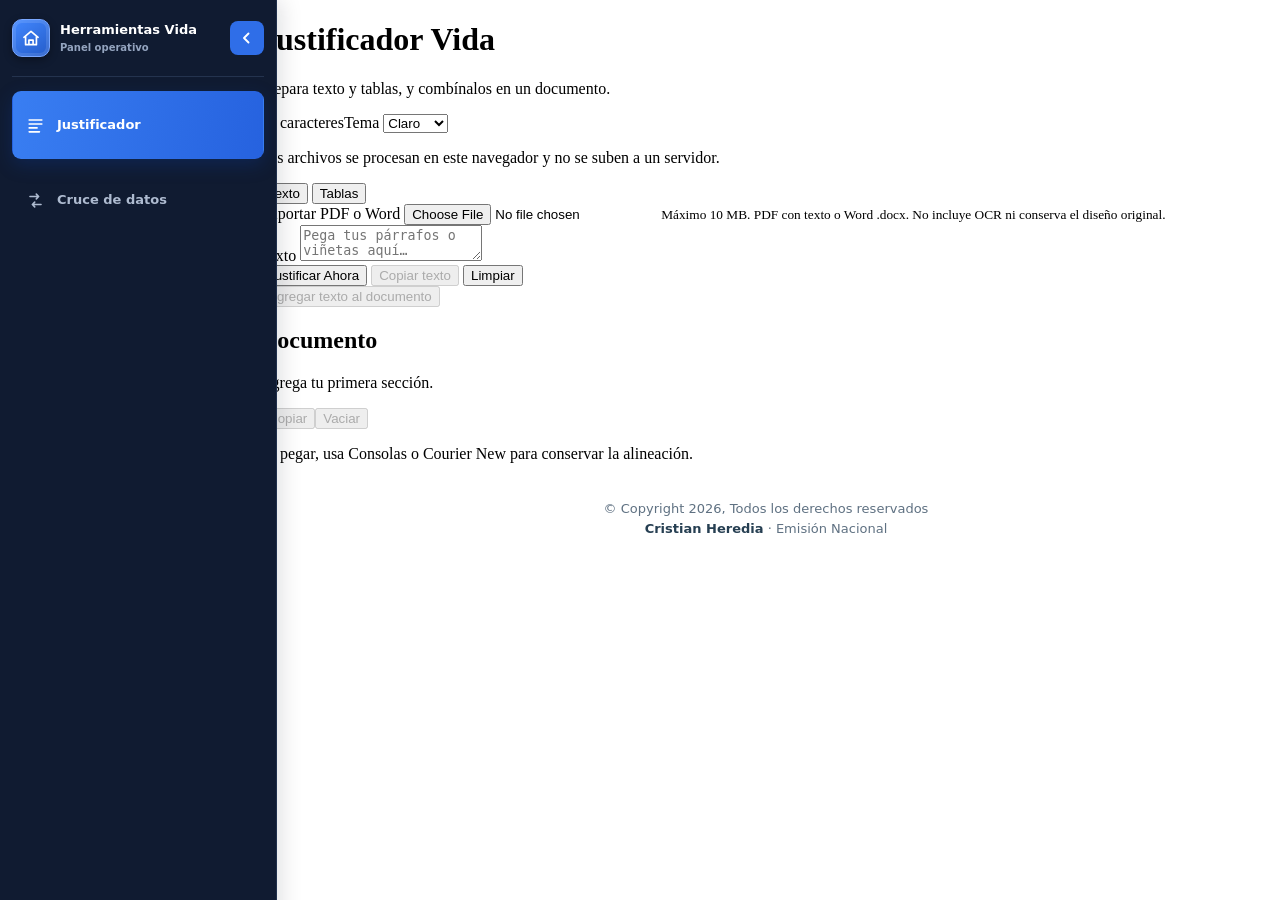
==== index.html @ 0ad0836c "Publicar Modulo Vida 2026 con Justificador y Cruce de datos" ====
<!doctype html>
<html lang="es">
<head>
  <meta charset="utf-8">
  <meta name="viewport" content="width=device-width, initial-scale=1">
  <meta name="description" content="Justifica textos y tablas a 75 caracteres. Importa PDF, Word, Excel y CSV en tu navegador.">
  <title>Justificador Vida</title>
  <script src="public/js/pages/theme.js"></script>
  <script src="public/js/pages/navigation.js" defer></script>
  <link rel="stylesheet" href="public/css/navigation.css">
  <link rel="stylesheet" href="public/css/pages.css">
  <link rel="stylesheet" href="public/css/modules/justificador_tablas.css">
  <link rel="stylesheet" href="public/css/modules/justificador_vida.css">
  <script src="public/js/justificador_texto_core.js" defer></script>
  <script src="public/js/vendor/xlsx-0.20.3.full.min.js" defer></script>
  <script src="public/js/justificador_tablas_core.js" defer></script>
  <script src="public/js/pages/document-reader.js" defer></script>
  <script src="public/js/modules/herramientas_justificar.js" defer></script>
  <script src="public/js/modules/justificador_tablas.js" defer></script>
  <script src="public/js/modules/justificador_vida.js" defer></script>
</head>
<body>
<nav class="app-nav" aria-label="Herramientas principales">
  <a class="app-nav__brand" href="index.html">Herramientas Vida</a>
  <div class="app-nav__links">
    <a class="app-nav__link" href="index.html" aria-current="page">Justificador</a>
    <a class="app-nav__link" href="cruce-datos.html">Cruce de datos</a>
  </div>
</nav>
<main class="jv-module">
  <header class="jv-heading"><div><h1>Justificador Vida</h1><p>Prepara texto y tablas, y combínalos en un documento.</p></div><div class="heading-tools"><span class="jv-width">75 caracteres</span><label class="theme-control" for="theme-select">Tema <select id="theme-select"><option value="light">Claro</option><option value="dark">Oscuro</option></select></label></div></header>
  <p class="privacy">Tus archivos se procesan en este navegador y no se suben a un servidor.</p>
  <div class="jv-workspace">
    <div class="jv-editor">
      <div class="jv-tabs" role="tablist" aria-label="Tipo de contenido">
        <button type="button" class="btn btn-primary" id="jv-tab-texto" role="tab" aria-selected="true" aria-controls="jv-panel-texto" data-jv-tab="texto">Texto</button>
        <button type="button" class="btn" id="jv-tab-tabla" role="tab" aria-selected="false" aria-controls="jv-panel-tabla" data-jv-tab="tabla" tabindex="-1">Tablas</button>
      </div>
      <section id="jv-panel-texto" role="tabpanel" aria-labelledby="jv-tab-texto">
        <div class="upload-card">
          <form id="justificar-form" class="upload-form">
            <div class="jv-file-field">
              <label for="jv-text-file">Importar PDF o Word</label>
              <input type="file" id="jv-text-file" accept=".pdf,.docx">
              <small>Máximo 10 MB. PDF con texto o Word .docx. No incluye OCR ni conserva el diseño original.</small>
              <span id="jv-import-status" role="status" aria-live="polite"></span>
            </div>
            <label for="texto" class="u-justify-label">Texto</label>
            <textarea id="texto" name="texto" required class="u-justify-textarea" placeholder="Pega tus párrafos o viñetas aquí…"></textarea>
            <div class="button-group u-justify-buttons">
              <button type="submit" class="btn btn-primary">Justificar Ahora</button>
              <button type="button" class="btn" id="jv-copy-texto" disabled>Copiar texto</button>
              <button type="button" class="btn" id="texto-limpiar">Limpiar</button>
            </div>
            <span id="jv-text-copy-status" role="status" aria-live="polite"></span>
          </form>
          <div id="resultado-seccion" class="u-result-wrap" style="display:none"><h2>Texto preparado</h2><pre id="texto-justificado" class="u-result-pre"></pre></div>
        </div>
        <div class="jv-add"><button type="button" class="btn btn-primary" id="jv-add-texto" disabled>Agregar texto al documento</button></div>
      </section>
      <section id="jv-panel-tabla" role="tabpanel" aria-labelledby="jv-tab-tabla" hidden>
        <div class="jt-module">
          <div id="jt-status" role="status" aria-live="polite"></div>
          <section class="glass-card jt-card">
            <h2>Archivo y opciones</h2><label for="jt-file">Archivo Excel o CSV</label><input type="file" id="jt-file" accept=".xlsx,.xls,.csv">
            <p class="jt-help">Máximo 10 MB · 8 columnas · 3000 filas</p>
            <div class="jt-fields">
              <div><label for="jt-sheet">Hoja</label><select id="jt-sheet" disabled><option>Selecciona un archivo</option></select></div>
              <div><label for="jt-range">Rango (opcional)</label><input id="jt-range" placeholder="Ejemplo: A1:D20" disabled></div>
            </div>
            <div class="jt-options">
              <label><input type="checkbox" id="jt-list"> Listado</label>
              <label><input type="checkbox" id="jt-header" checked> Primera fila como encabezado</label>
              <label><input type="checkbox" id="jt-bullets" checked> Viñetas en la primera columna</label>
              <label><input type="checkbox" id="jt-justify" checked> Justificar descripciones largas</label>
              <label><input type="checkbox" id="jt-lines"> Separar cada fila con una línea</label>
            </div>
            <p class="jt-help">Listado: columna # o N° de hasta 4 caracteres.</p>
            <div class="jt-actions"><button type="button" id="jt-generate" class="btn btn-primary" disabled>Generar tabla</button><button type="button" id="jt-example" class="btn">Ver ejemplo de coberturas</button><button type="button" id="jt-clear" class="btn">Limpiar</button></div>
          </section>
          <section class="glass-card jt-card" id="jt-result" hidden>
            <div class="jt-result-head"><div><h2>Tabla preparada</h2><p id="jt-summary"></p></div><div class="jt-actions"><button type="button" id="jt-copy" class="btn btn-primary">Copiar tabla</button></div></div>
            <details class="jv-source-preview"><summary>Ver tabla preparada</summary><div class="jt-preview-wrap"><pre id="jt-preview"></pre></div></details>
          </section>
        </div>
        <div class="jv-add"><button type="button" class="btn btn-primary" id="jv-add-tabla" disabled>Agregar tabla al documento</button></div>
      </section>
    </div>
    <section class="glass-card jt-card jv-document">
      <div class="jt-result-head"><div><h2>Documento</h2><p id="jv-summary">Agrega tu primera sección.</p></div><div class="jt-actions"><button type="button" class="btn btn-primary" id="jv-copy" disabled>Copiar</button><button type="button" class="btn" id="jv-clear" disabled>Vaciar</button></div></div>
      <div id="jv-status" role="status" aria-live="polite"></div>
      <ol id="jv-blocks" class="jv-blocks" aria-label="Secciones del documento"></ol>
      <div class="jt-preview-wrap" id="jv-result" hidden><pre id="jv-preview"></pre></div>
      <p class="jt-help">Al pegar, usa Consolas o Courier New para conservar la alineación.</p>
    </section>
  </div>
</main>
<footer class="app-footer">
  &copy; Copyright 2026, Todos los derechos reservados<br>
  <strong>Cristian Heredia</strong> · Emisión Nacional
</footer>
</body>
</html>
---- public/css/navigation.css ----
.app-nav {
  position: sticky;
  top: 0;
  z-index: 1000;
  display: flex;
  align-items: center;
  justify-content: space-between;
  gap: 16px;
  padding: 10px clamp(14px, 3vw, 28px);
  background: #102a43;
  color: #fff;
  border-bottom: 1px solid #274c6b;
  box-shadow: 0 2px 12px #0b1f3326;
  font-family: system-ui, -apple-system, BlinkMacSystemFont, "Segoe UI", sans-serif;
}
.app-nav__brand {
  color: #fff;
  font-size: 15px;
  font-weight: 750;
  text-decoration: none;
  white-space: nowrap;
}
.app-nav__links {
  display: flex;
  flex-wrap: wrap;
  justify-content: flex-end;
  gap: 8px;
}
.app-nav__link {
  display: inline-flex;
  align-items: center;
  min-height: 38px;
  padding: 7px 13px;
  border: 1px solid #55758f;
  border-radius: 8px;
  color: #eaf4fb;
  font-size: 14px;
  font-weight: 650;
  line-height: 1.2;
  text-decoration: none;
}
.app-nav__link:hover {
  background: #1e4868;
  border-color: #8bb7d4;
}
.app-nav__link[aria-current="page"] {
  background: #fff;
  border-color: #fff;
  color: #173b59;
}
.app-nav__link:focus-visible,
.app-nav__brand:focus-visible {
  outline: 3px solid #fbbf24;
  outline-offset: 2px;
}
@media (max-width: 620px) {
  .app-nav {
    align-items: stretch;
    flex-direction: column;
    gap: 8px;
  }
  .app-nav__links {
    display: grid;
    grid-template-columns: 1fr 1fr;
  }
  .app-nav__link {
    justify-content: center;
    text-align: center;
  }
}

/* Barra lateral */
:root {
  --sidebar-width: 252px;
  --sidebar-compact-width: 72px;
}
body {
  padding-left: var(--sidebar-width);
  transition: padding-left 180ms ease;
}
body.sidebar-collapsed { padding-left: var(--sidebar-compact-width); }
.app-nav {
  position: fixed;
  inset: 0 auto 0 0;
  z-index: 1000;
  display: flex;
  width: var(--sidebar-width);
  height: 100dvh;
  flex-direction: column;
  align-items: stretch;
  justify-content: flex-start;
  gap: 16px;
  padding: 16px 12px;
  overflow-x: hidden;
  overflow-y: auto;
  background: #101b31;
  color: #fff;
  border-right: 1px solid #20304d;
  border-bottom: 0;
  box-shadow: 5px 0 20px #0811201f;
  transition: width 180ms ease;
}
.app-nav.is-collapsed {
  width: var(--sidebar-compact-width);
  padding-inline: 10px;
}
.app-nav__head {
  display: flex;
  min-height: 44px;
  align-items: center;
  gap: 8px;
}
.app-nav__brand {
  display: flex;
  min-width: 0;
  flex: 1;
  align-items: center;
  gap: 10px;
}
.app-nav__mark {
  display: grid;
  width: 36px;
  height: 36px;
  flex: 0 0 36px;
  place-items: center;
  border: 1px solid #79a7ff;
  border-radius: 10px;
  background: linear-gradient(145deg, #4388ff, #245cc9);
  box-shadow: inset 0 0 0 3px #ffffff1c, 0 3px 9px #0005;
  font-size: 13px;
  font-weight: 800;
  letter-spacing: -.03em;
}
.app-nav__mark svg {
  width: 20px;
  height: 20px;
  fill: none;
  stroke: currentColor;
  stroke-linecap: round;
  stroke-linejoin: round;
  stroke-width: 2;
}
.app-nav__copy {
  display: flex;
  min-width: 0;
  flex-direction: column;
  line-height: 1.15;
  white-space: nowrap;
}
.app-nav__copy strong {
  overflow: hidden;
  font-size: 13px;
  text-overflow: ellipsis;
}
.app-nav__copy small {
  margin-top: 4px;
  color: #94a4bf;
  font-size: 10px;
}
.app-nav__toggle {
  display: grid;
  width: 34px;
  height: 34px;
  flex: 0 0 34px;
  place-items: center;
  padding: 0;
  border: 0;
  border-radius: 8px;
  background: #2f6ee8;
  color: #fff;
  cursor: pointer;
}
.app-nav__toggle svg {
  width: 18px;
  height: 18px;
  transition: transform 180ms ease;
}
.app-nav.is-collapsed .app-nav__toggle svg { transform: rotate(180deg); }
.app-nav__links {
  display: flex;
  grid-template-columns: none;
  flex-direction: column;
  justify-content: flex-start;
  gap: 7px;
  padding-top: 14px;
  border-top: 1px solid #24334e;
}
.app-nav__link {
  position: relative;
  display: flex;
  min-height: 46px;
  align-items: center;
  justify-content: flex-start;
  gap: 12px;
  padding: 10px 12px;
  overflow: hidden;
  border: 1px solid transparent;
  border-radius: 9px;
  color: #aebbd0;
  font-size: 13px;
  font-weight: 600;
  text-align: left;
  white-space: nowrap;
}
.app-nav__link:hover {
  background: #182842;
  border-color: transparent;
  color: #fff;
}
.app-nav__link[aria-current="page"] {
  background: linear-gradient(100deg, #397ef2, #2662df);
  border-color: transparent;
  color: #fff;
  box-shadow: 0 6px 18px #0c3b9b4d;
}
.app-nav__icon {
  display: grid;
  width: 20px;
  height: 20px;
  flex: 0 0 20px;
  place-items: center;
}
.app-nav__icon svg {
  width: 19px;
  height: 19px;
  fill: none;
  stroke: currentColor;
  stroke-linecap: round;
  stroke-linejoin: round;
  stroke-width: 2;
}
.app-nav.is-collapsed .app-nav__copy,
.app-nav.is-collapsed .app-nav__label { display: none; }
.app-nav.is-collapsed .app-nav__head { flex-direction: column; }
.app-nav.is-collapsed .app-nav__brand { flex: 0 0 auto; }
.app-nav.is-collapsed .app-nav__link {
  justify-content: center;
  padding-inline: 0;
}
.app-nav.is-collapsed .app-nav__link:hover::after {
  position: fixed;
  left: 66px;
  z-index: 1100;
  padding: 7px 10px;
  border-radius: 6px;
  background: #0b1324;
  color: #fff;
  box-shadow: 0 4px 14px #0006;
  content: attr(data-label);
  font-size: 12px;
  pointer-events: none;
}
.app-nav__toggle:focus-visible { outline: 3px solid #fbbf24; outline-offset: 2px; }
@media (max-width: 760px) {
  body,
  body.sidebar-collapsed { padding-left: var(--sidebar-compact-width); }
  .app-nav:not(.is-collapsed) { box-shadow: 8px 0 28px #03071170; }
}
@media (prefers-reduced-motion: reduce) {
  body,
  .app-nav,
  .app-nav__toggle svg { transition: none; }
}

.app-footer {
  margin: 8px auto 0;
  padding: 20px 24px 28px;
  color: #5f7182;
  font-family: system-ui, -apple-system, BlinkMacSystemFont, "Segoe UI", sans-serif;
  font-size: 13px;
  line-height: 1.6;
  text-align: center;
}
.app-footer strong { color: #263f52; }
.theme-dark .app-footer { color: #9fb0c3; }
.theme-dark .app-footer strong { color: #e2e8f0; }
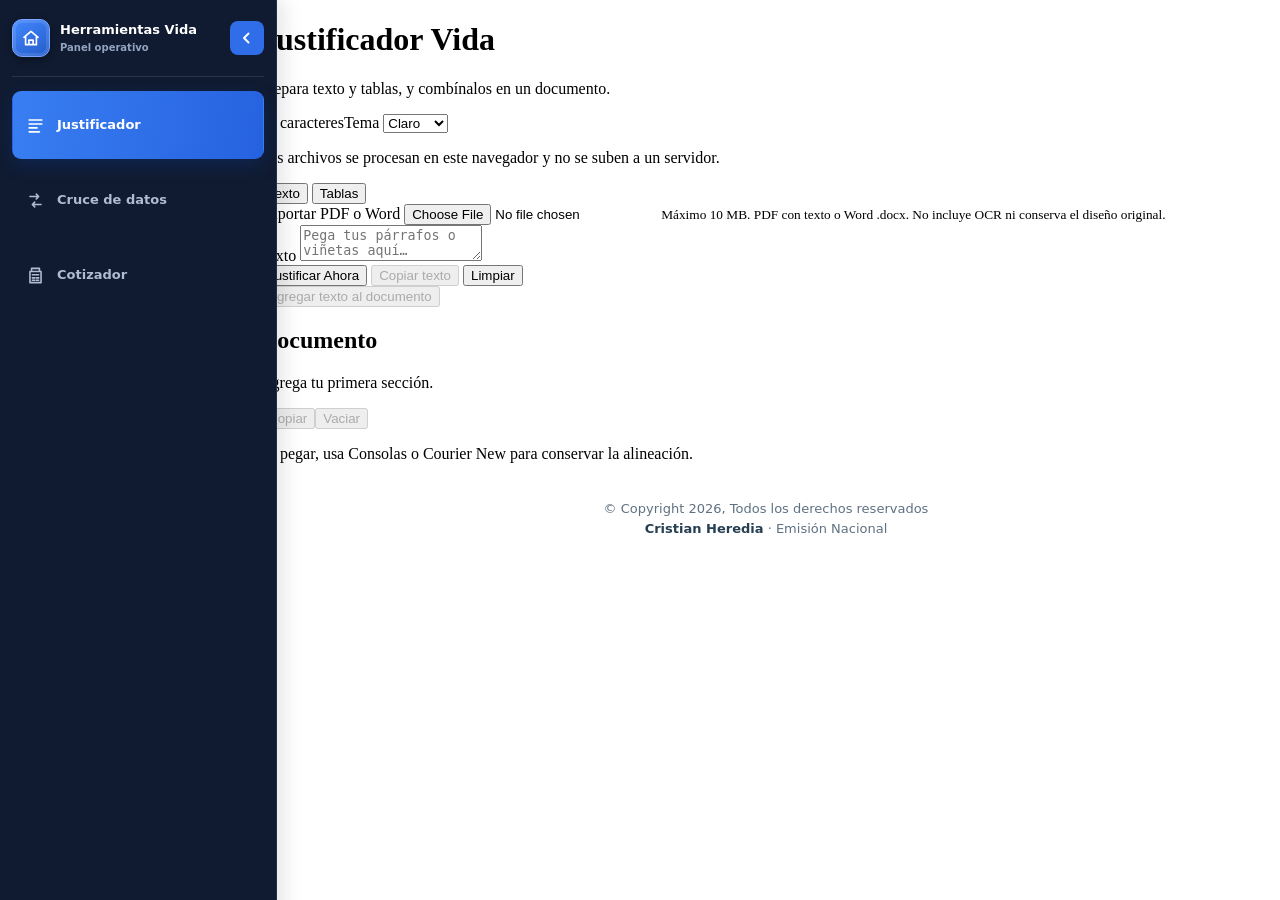
==== commit d82963bd: "Integrar cotizador de RC transporte Co-authored-by: Copilot <223556219+Copilot@users.noreply.github." ====
--- a/index.html
+++ b/index.html
@@ -25,6 +25,7 @@
   <div class="app-nav__links">
     <a class="app-nav__link" href="index.html" aria-current="page">Justificador</a>
     <a class="app-nav__link" href="cruce-datos.html">Cruce de datos</a>
+    <a class="app-nav__link" href="cotizador.html">Cotizador</a>
   </div>
 </nav>
 <main class="jv-module">
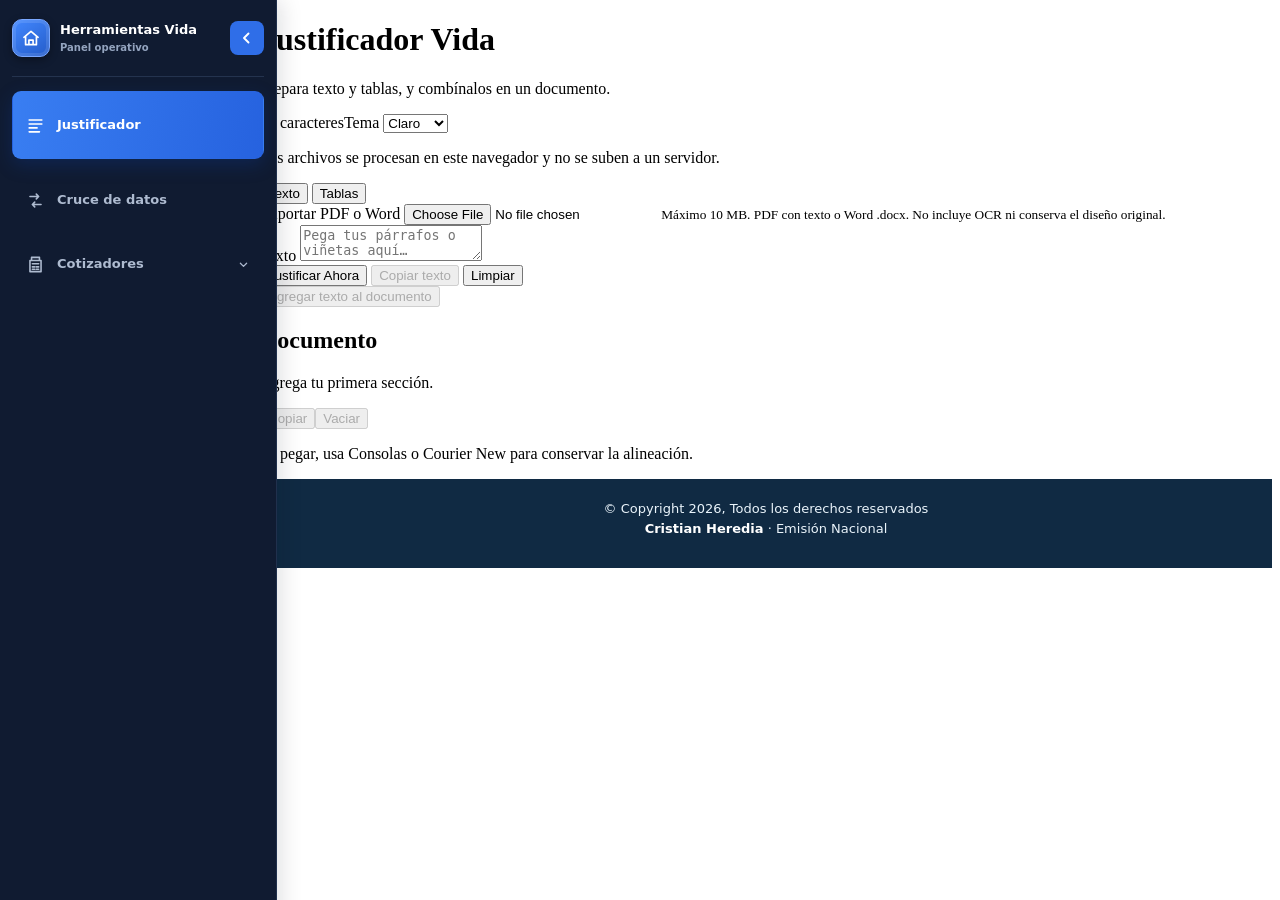
==== commit 766a006b: "Agrupa cotizadores y mejora navegación y pie de página Co-authored-by: Copilot <223556219+Copilot@us" ====
--- a/index.html
+++ b/index.html
@@ -25,7 +25,16 @@
   <div class="app-nav__links">
     <a class="app-nav__link" href="index.html" aria-current="page">Justificador</a>
     <a class="app-nav__link" href="cruce-datos.html">Cruce de datos</a>
-    <a class="app-nav__link" href="cotizador.html">Cotizador</a>
+    <div class="app-nav__group">
+      <button class="app-nav__group-toggle" type="button" aria-expanded="false" aria-controls="app-nav-cotizadores">
+        <span class="app-nav__label">Cotizadores</span>
+      </button>
+      <div class="app-nav__submenu" id="app-nav-cotizadores" hidden>
+        <a class="app-nav__sublink" href="cotizador.html">Cotizador RC</a>
+        <a class="app-nav__sublink" href="cotizador-productos-cerrados.html">Productos Cerrados</a>
+        <a class="app-nav__sublink" href="macro-pesados.html">Macro Pesados</a>
+      </div>
+    </div>
   </div>
 </nav>
 <main class="jv-module">
--- a/public/css/navigation.css
+++ b/public/css/navigation.css
@@ -213,6 +213,77 @@
   color: #fff;
   box-shadow: 0 6px 18px #0c3b9b4d;
 }
+.app-nav__group { min-width:0; }
+.app-nav__group-toggle {
+  position:relative;
+  display:flex;
+  width:100%;
+  min-height:46px;
+  align-items:center;
+  gap:12px;
+  padding:10px 12px;
+  border:1px solid transparent;
+  border-radius:9px;
+  background:transparent;
+  color:#aebbd0;
+  font:600 13px/1.2 system-ui,-apple-system,BlinkMacSystemFont,"Segoe UI",sans-serif;
+  text-align:left;
+  white-space:nowrap;
+  cursor:pointer;
+}
+.app-nav__group-toggle:hover,
+.app-nav__group-toggle.is-active,
+.app-nav__group.is-active > .app-nav__group-toggle {
+  background:#182842;
+  color:#fff;
+}
+.app-nav__group-toggle:focus-visible,
+.app-nav__sublink:focus-visible {
+  outline:3px solid #fbbf24;
+  outline-offset:2px;
+}
+.app-nav__caret {
+  display:grid;
+  width:16px;
+  height:16px;
+  flex:0 0 16px;
+  place-items:center;
+  margin-left:auto;
+  transition:transform 180ms ease;
+}
+.app-nav__caret svg {
+  width:15px;
+  height:15px;
+  fill:none;
+  stroke:currentColor;
+  stroke-linecap:round;
+  stroke-linejoin:round;
+  stroke-width:2;
+}
+.app-nav__group.is-expanded .app-nav__caret { transform:rotate(180deg); }
+.app-nav__submenu {
+  display:grid;
+  gap:3px;
+  margin:4px 0 4px 32px;
+  padding-left:9px;
+  border-left:1px solid #31425f;
+}
+.app-nav__submenu[hidden] { display:none; }
+.app-nav__sublink {
+  display:block;
+  min-height:34px;
+  padding:8px 9px;
+  border-radius:7px;
+  color:#9eacc2;
+  font-size:12px;
+  line-height:1.35;
+  text-decoration:none;
+}
+.app-nav__sublink:hover,
+.app-nav__sublink[aria-current="page"] {
+  background:#1b2b48;
+  color:#fff;
+}
 .app-nav__icon {
   display: grid;
   width: 20px;
@@ -229,15 +300,18 @@
   stroke-linejoin: round;
   stroke-width: 2;
 }
+.app-nav.is-collapsed .app-nav__label,
 .app-nav.is-collapsed .app-nav__copy,
-.app-nav.is-collapsed .app-nav__label { display: none; }
+.app-nav.is-collapsed .app-nav__caret { display: none; }
 .app-nav.is-collapsed .app-nav__head { flex-direction: column; }
 .app-nav.is-collapsed .app-nav__brand { flex: 0 0 auto; }
-.app-nav.is-collapsed .app-nav__link {
+.app-nav.is-collapsed .app-nav__link,
+.app-nav.is-collapsed .app-nav__group-toggle {
   justify-content: center;
   padding-inline: 0;
 }
-.app-nav.is-collapsed .app-nav__link:hover::after {
+.app-nav.is-collapsed .app-nav__link:hover::after,
+.app-nav.is-collapsed .app-nav__group-toggle:hover::after {
   position: fixed;
   left: 66px;
   z-index: 1100;
@@ -259,18 +333,21 @@
 @media (prefers-reduced-motion: reduce) {
   body,
   .app-nav,
-  .app-nav__toggle svg { transition: none; }
-}
-
+  .app-nav__toggle svg,
+  .app-nav__caret { transition: none; }
+}
 .app-footer {
   margin: 8px auto 0;
   padding: 20px 24px 28px;
-  color: #5f7182;
+  background: #102a43;
+  color: #eaf4fb;
   font-family: system-ui, -apple-system, BlinkMacSystemFont, "Segoe UI", sans-serif;
   font-size: 13px;
   line-height: 1.6;
   text-align: center;
 }
-.app-footer strong { color: #263f52; }
-.theme-dark .app-footer { color: #9fb0c3; }
-.theme-dark .app-footer strong { color: #e2e8f0; }
+.app-footer strong { color: #fff; }
+@media print {
+  .app-footer { background: transparent; color: #334155; }
+  .app-footer strong { color: #1e293b; }
+}
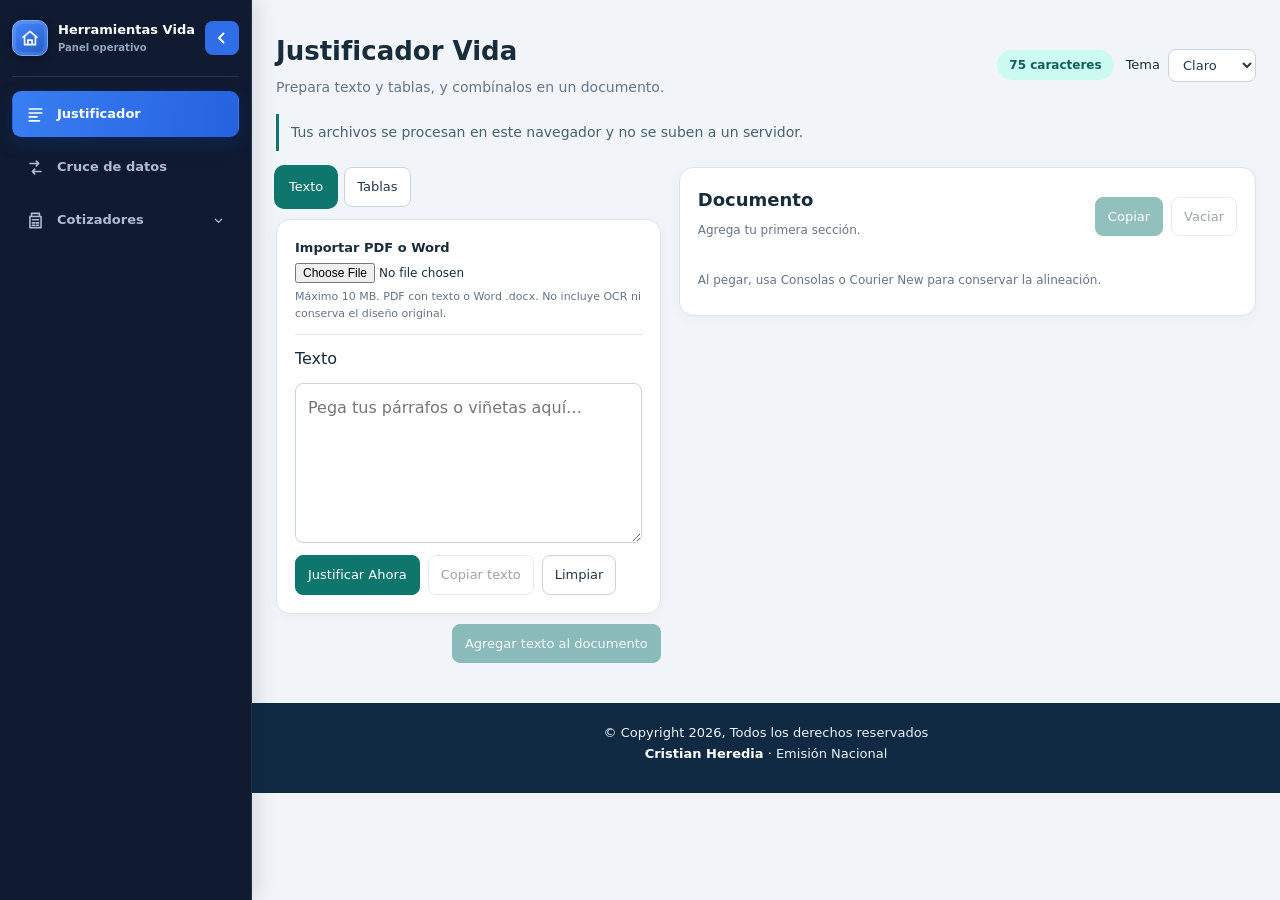
==== commit 74a6417f: "Agrega comentarios explicativos al codigo Co-authored-by: Copilot <223556219+Copilot@users.noreply.g" ====
--- a/index.html
+++ b/index.html
@@ -20,6 +20,7 @@
   <script src="public/js/modules/justificador_vida.js" defer></script>
 </head>
 <body>
+<!-- Navegacion compartida de la aplicacion. -->
 <nav class="app-nav" aria-label="Herramientas principales">
   <a class="app-nav__brand" href="index.html">Herramientas Vida</a>
   <div class="app-nav__links">
@@ -37,10 +38,12 @@
     </div>
   </div>
 </nav>
+<!-- Modulo principal para preparar texto, transformar tablas y reunir el documento. -->
 <main class="jv-module">
   <header class="jv-heading"><div><h1>Justificador Vida</h1><p>Prepara texto y tablas, y combínalos en un documento.</p></div><div class="heading-tools"><span class="jv-width">75 caracteres</span><label class="theme-control" for="theme-select">Tema <select id="theme-select"><option value="light">Claro</option><option value="dark">Oscuro</option></select></label></div></header>
   <p class="privacy">Tus archivos se procesan en este navegador y no se suben a un servidor.</p>
   <div class="jv-workspace">
+    <!-- El editor agrupa los paneles de texto y tablas. -->
     <div class="jv-editor">
       <div class="jv-tabs" role="tablist" aria-label="Tipo de contenido">
         <button type="button" class="btn btn-primary" id="jv-tab-texto" role="tab" aria-selected="true" aria-controls="jv-panel-texto" data-jv-tab="texto">Texto</button>
@@ -96,6 +99,7 @@
         <div class="jv-add"><button type="button" class="btn btn-primary" id="jv-add-tabla" disabled>Agregar tabla al documento</button></div>
       </section>
     </div>
+    <!-- Documento final, compuesto por las secciones agregadas desde el editor. -->
     <section class="glass-card jt-card jv-document">
       <div class="jt-result-head"><div><h2>Documento</h2><p id="jv-summary">Agrega tu primera sección.</p></div><div class="jt-actions"><button type="button" class="btn btn-primary" id="jv-copy" disabled>Copiar</button><button type="button" class="btn" id="jv-clear" disabled>Vaciar</button></div></div>
       <div id="jv-status" role="status" aria-live="polite"></div>
@@ -105,6 +109,7 @@
     </section>
   </div>
 </main>
+<!-- Pie compartido con las paginas de la aplicacion. -->
 <footer class="app-footer">
   &copy; Copyright 2026, Todos los derechos reservados<br>
   <strong>Cristian Heredia</strong> · Emisión Nacional
--- a/public/css/navigation.css
+++ b/public/css/navigation.css
@@ -1,3 +1,4 @@
+/* Navegacion compartida: primero se define la barra y luego su modo lateral. */
 .app-nav {
   position: sticky;
   top: 0;
@@ -213,6 +214,7 @@
   color: #fff;
   box-shadow: 0 6px 18px #0c3b9b4d;
 }
+/* El grupo de Cotizadores usa un boton accesible y enlaces secundarios. */
 .app-nav__group { min-width:0; }
 .app-nav__group-toggle {
   position:relative;
@@ -337,6 +339,7 @@
   .app-nav__caret { transition: none; }
 }
 .app-footer {
+  /* El fondo oscuro mantiene legible el texto en todas las paginas. */
   margin: 8px auto 0;
   padding: 20px 24px 28px;
   background: #102a43;
--- a/public/css/pages.css
+++ b/public/css/pages.css
@@ -0,0 +1,34 @@
+/* Base visual compartida por las paginas independientes de la aplicacion. */
+* { box-sizing:border-box; }
+body { margin:0; background:#f1f5f9; color:#172d3b; font:16px/1.5 system-ui,sans-serif; }
+main { max-width:1450px; margin:auto; padding:32px 24px; }
+button,input,select,textarea { font:inherit; }
+button,a,input,textarea,select { touch-action:manipulation; }
+.btn { display:inline-block; border:1px solid #cbd5e1; border-radius:8px; background:#fff; color:#243746; text-decoration:none; cursor:pointer; }
+.btn-primary { background:#0f766e; color:#fff; border-color:#0f766e; }
+.btn:disabled { opacity:.45; cursor:default; }
+.btn:hover:not(:disabled) { filter:brightness(.95); }
+:focus-visible { outline:3px solid #2563eb; outline-offset:3px; }
+.upload-card,.glass-card { background:#fff; border:1px solid #dce4eb; border-radius:14px; box-shadow:0 3px 14px #172d3b08; }
+.upload-form { display:flex; flex-direction:column; }
+.button-group { display:flex; flex-wrap:wrap; }
+textarea,input:not([type=checkbox]):not([type=file]) { border:1px solid #cbd5e1; border-radius:8px; padding:10px; }
+textarea { width:100%; resize:vertical; }
+.u-result-pre { background:#0b1220; color:#e2e8f0; font-family:Consolas,'Courier New',monospace; }
+.privacy { margin:0; border-left:3px solid #0f766e; padding:8px 12px; font-size:14px; color:#47616e; }
+.heading-tools { display:flex; flex-wrap:wrap; align-items:center; justify-content:flex-end; gap:12px; }
+.theme-control { display:flex; align-items:center; gap:8px; font-size:13px; }
+.theme-control select { padding:7px 10px; border:1px solid #cbd5e1; border-radius:8px; background:#fff; color:#243746; }
+.theme-dark body { background:#0d1726; color:#e2e8f0; }
+.theme-dark .upload-card,.theme-dark .glass-card { background:#182538; border-color:#3b4b60; box-shadow:none; }
+.theme-dark .btn,.theme-dark input:not([type=checkbox]):not([type=file]),.theme-dark textarea,.theme-dark select { background:#213249; color:#e2e8f0; border-color:#53657e; }
+.theme-dark .btn-primary { background:#0f766e; border-color:#14b8a6; color:#fff; }
+.theme-dark .privacy { color:#cbd5e1; border-color:#5eead4; }
+.theme-dark .jv-file-field { border-color:#3b4b60; }
+.theme-dark .jv-blocks li { border-color:#53657e; }
+.theme-dark .jv-width { background:#134e4a; color:#99f6e4; }
+.theme-dark #jt-status { background:#183d55; color:#bae6fd; }
+.theme-dark #jt-status[data-error='true'] { background:#4c1d24; color:#fecaca; }
+.theme-dark input::placeholder,.theme-dark textarea::placeholder { color:#a8b7c9; }
+.theme-dark :focus-visible { outline-color:#93c5fd; }
+@media(max-width:700px) { main { padding:20px 12px; } }
--- a/public/css/modules/justificador_tablas.css
+++ b/public/css/modules/justificador_tablas.css
@@ -0,0 +1,19 @@
+/* Editor de tablas: campos, vista previa, estados y ajustes para movil. */
+.jt-module { display:flex; flex-direction:column; gap:18px; }
+.jt-card { padding:24px; }
+.jt-card h1,.jt-card h2 { margin:0 0 12px; }
+.jt-kicker { display:block; color:#0f766e; font-weight:700; margin-bottom:8px; }
+.jt-help { color:#64748b; line-height:1.6; margin:12px 0; }
+.jt-fields { display:grid; grid-template-columns:1fr 1fr; gap:18px; margin:18px 0; }
+.jt-fields label,.jt-card>label { display:block; margin-bottom:8px; font-weight:600; }
+.jt-fields input,.jt-fields select { width:100%; box-sizing:border-box; }
+.jt-fields select { padding:12px; border:1px solid #cbd5e1; border-radius:8px; background:transparent; color:inherit; }
+.jt-options,.jt-actions { display:flex; flex-wrap:wrap; gap:16px; margin-top:16px; }
+.jt-result-head { display:flex; justify-content:space-between; align-items:center; gap:12px; flex-wrap:wrap; }
+.jt-preview-wrap { overflow-x:auto; margin-top:18px; border-radius:10px; background:#0b1220; }
+#jt-preview { font-family:Consolas,'Courier New',monospace; font-size:14px; line-height:1.6; color:#e2e8f0; padding:20px; margin:0; white-space:pre; font-variant-ligatures:none; }
+#jt-status:empty { display:none; }
+#jt-status { padding:14px; border-radius:10px; background:#e0f2fe; color:#0c4a6e; }
+#jt-status[data-error='true'] { background:#fee2e2; color:#991b1b; }
+.theme-dark .jt-help { color:#cbd5e1; }
+@media(max-width:700px) { .jt-fields { grid-template-columns:1fr; } .jt-card { padding:18px; } }
--- a/public/css/modules/justificador_vida.css
+++ b/public/css/modules/justificador_vida.css
@@ -0,0 +1,75 @@
+/* Vista combinada del justificador: panel de edicion y documento resultante. */
+.jv-module { display:flex; flex-direction:column; gap:16px; }
+.jv-module [hidden] { display:none !important; }
+.jv-heading { display:flex; justify-content:space-between; align-items:center; gap:12px; }
+.jv-heading h1 { margin:0; font-size:26px; }
+.jv-heading p { margin:6px 0 0; color:#64748b; font-size:14px; }
+.jv-width { flex-shrink:0; border-radius:20px; background:#ccfbf1; color:#115e59; padding:6px 12px; font-size:12px; font-weight:600; }
+.jv-workspace { display:grid; grid-template-columns:minmax(0,.8fr) minmax(0,1.2fr); gap:18px; align-items:start; }
+.jv-editor,.jv-document { min-width:0; }
+.jv-document { position:sticky; top:18px; }
+.jv-tabs { display:flex; gap:8px; margin-bottom:12px; }
+.jv-tabs [aria-selected="true"] { box-shadow:0 0 0 2px #0f766e; }
+.jv-add { display:flex; justify-content:flex-end; margin-top:10px; }
+.jv-module .upload-card { max-width:none; width:100%; box-sizing:border-box; padding:18px; }
+.jv-module .jt-card { padding:18px; }
+.jv-module .jt-card h2 { font-size:18px; margin-bottom:8px; }
+.jv-module .upload-form { gap:12px; }
+.jv-file-field { display:flex; flex-direction:column; gap:6px; padding-bottom:12px; border-bottom:1px solid #e2e8f0; }
+.jv-file-field label { font-size:13px; font-weight:600; }
+.jv-file-field input { width:100%; font-size:12px; }
+.jv-file-field small { color:#64748b; font-size:11px; }
+#jv-import-status { font-size:12px; color:#0f766e; }
+#jv-import-status:empty { display:none; }
+#jv-import-status[data-error="true"] { color:#b91c1c; }
+.theme-dark .jv-file-field small { color:#cbd5e1; }
+.theme-dark #jv-import-status { color:#5eead4; }
+.theme-dark #jv-import-status[data-error="true"] { color:#fca5a5; }
+.jv-module .u-justify-label { margin-bottom:0; }
+.jv-module .u-justify-textarea { box-sizing:border-box; height:160px; min-height:110px; margin-top:0; padding:12px; }
+.jv-module .u-justify-buttons { gap:8px; margin-top:0; }
+#jv-text-copy-status { font-size:12px; color:#0f766e; }
+#jv-text-copy-status:empty { display:none; }
+.theme-dark #jv-text-copy-status { color:#5eead4; }
+.jv-module .btn { padding:9px 12px; font-size:13px; }
+.jv-module .u-result-wrap { margin-top:14px; padding-top:12px; }
+.jv-module .u-result-pre { box-sizing:border-box; white-space:pre; overflow:auto; width:100%; max-width:100%; height:auto; max-height:170px; margin-top:10px; padding:12px; }
+.jv-module .jt-help { margin:8px 0; font-size:12px; line-height:1.5; }
+.jv-module .jt-fields { gap:12px; margin:12px 0; }
+.jv-module .jt-fields label,.jv-module .jt-card>label { margin-bottom:5px; font-size:13px; }
+.jv-module #jt-file { max-width:100%; font-size:13px; }
+.jv-module .jt-options { display:grid; grid-template-columns:repeat(2,minmax(0,1fr)); gap:10px; margin-top:12px; font-size:12px; }
+.jv-module .jt-actions { gap:8px; margin-top:8px; }
+.jv-module .jt-module { gap:12px; }
+.jv-module #jt-status { padding:10px 12px; font-size:13px; }
+.jv-module #jt-summary { margin:0; font-size:12px; color:#64748b; }
+.jv-source-preview summary { cursor:pointer; color:#0f766e; font-size:13px; font-weight:600; }
+.jv-source-preview .jt-preview-wrap { max-height:200px; overflow:auto; margin-top:10px; }
+.jv-document .jt-result-head { gap:8px; }
+#jv-summary { margin:0; color:#64748b; font-size:12px; }
+.jv-blocks { padding:0; list-style:none; display:flex; flex-direction:column; gap:6px; max-height:180px; overflow:auto; }
+.jv-blocks li { display:flex; flex-shrink:0; justify-content:space-between; align-items:center; gap:8px; padding:8px 10px; border:1px solid #cbd5e1; border-radius:8px; }
+.jv-blocks li>span { min-width:0; white-space:nowrap; text-overflow:ellipsis; overflow:hidden; flex:1; font-size:12px; }
+.jv-block-actions { display:flex; gap:4px; flex-shrink:0; }
+.jv-module .jv-block-actions .btn { padding:5px; min-width:30px; font-size:16px; }
+#jv-result { max-height:440px; overflow:auto; margin-top:12px; }
+#jv-preview { font-family:Consolas,'Courier New',monospace; font-size:13px; line-height:1.6; color:#e2e8f0; padding:14px; margin:0; white-space:pre; font-variant-ligatures:none; }
+#jv-status { margin-top:12px; color:#0f766e; }
+.theme-dark #jv-status { color:#5eead4; }
+.theme-dark .jv-heading p,.theme-dark #jv-summary,.theme-dark #jt-summary { color:#cbd5e1; }
+.theme-dark .jv-source-preview summary { color:#5eead4; }
+@media(max-width:1100px) { .jv-workspace { grid-template-columns:minmax(0,1fr); } .jv-document { position:static; } }
+@media(max-width:992px) {
+    body:has(.jv-module) .layout .sidebar { position:fixed; top:0; left:0; transform:translateX(-100%); }
+    body:has(.jv-module) .layout .sidebar.open { transform:translateX(0); }
+}
+@media(max-width:700px) {
+    .jv-heading { align-items:flex-start; }
+    .jv-heading h1 { font-size:22px; }
+    .jv-width { padding:5px 8px; font-size:11px; }
+    .jv-module .btn { width:auto; }
+    .jv-tabs .btn { flex:1; }
+    .jv-add .btn { width:100%; }
+    .jv-module .jt-actions { flex-direction:row; }
+    .jv-module .jt-fields { grid-template-columns:minmax(0,1fr); }
+}
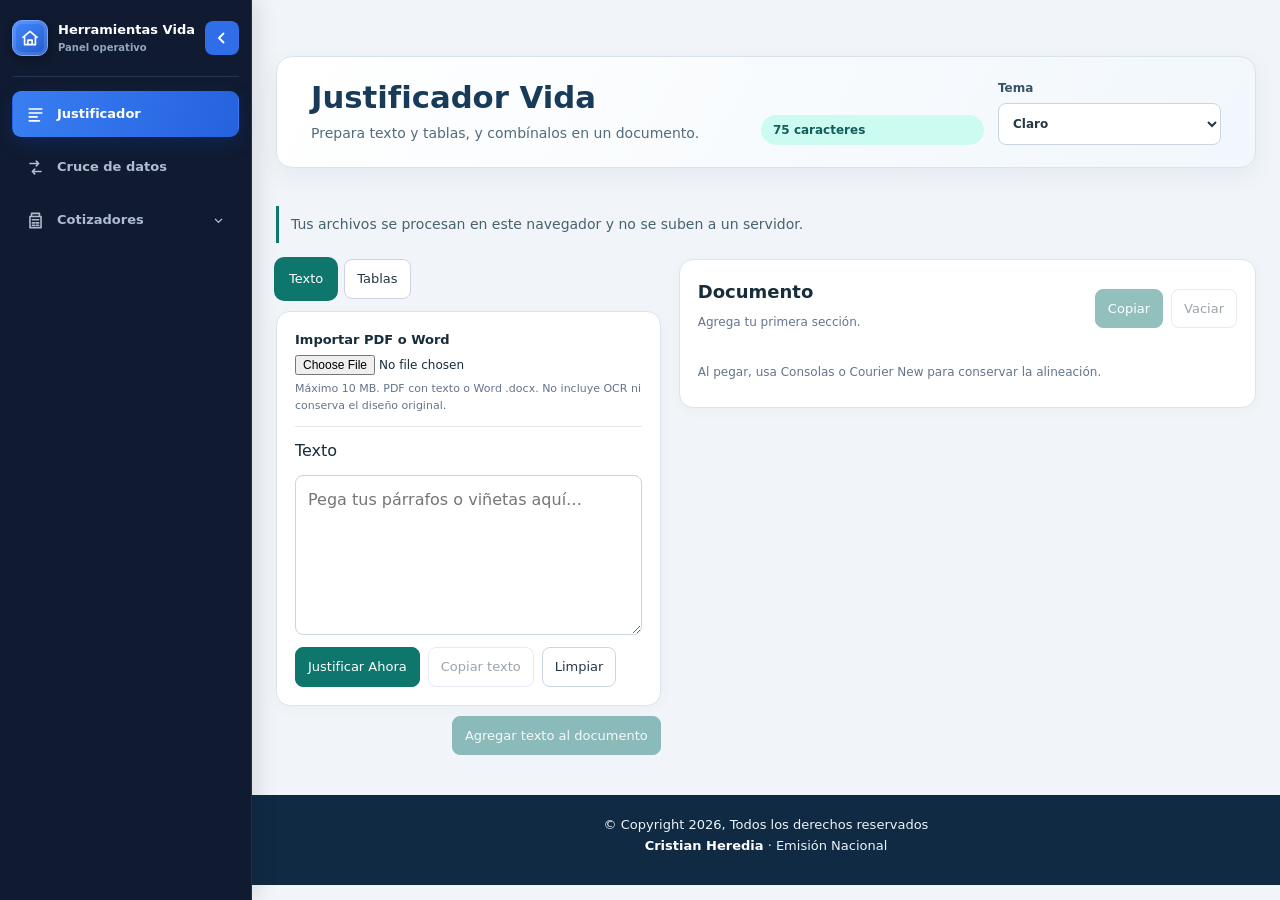
==== commit 6a71c388: "Mejora los encabezados de los módulos Co-authored-by: Copilot <223556219+Copilot@users.noreply.githu" ====
--- a/index.html
+++ b/index.html
@@ -11,6 +11,7 @@
   <link rel="stylesheet" href="public/css/pages.css">
   <link rel="stylesheet" href="public/css/modules/justificador_tablas.css">
   <link rel="stylesheet" href="public/css/modules/justificador_vida.css">
+  <link rel="stylesheet" href="public/css/page-headers.css">
   <script src="public/js/justificador_texto_core.js" defer></script>
   <script src="public/js/vendor/xlsx-0.20.3.full.min.js" defer></script>
   <script src="public/js/justificador_tablas_core.js" defer></script>
@@ -40,7 +41,7 @@
 </nav>
 <!-- Modulo principal para preparar texto, transformar tablas y reunir el documento. -->
 <main class="jv-module">
-  <header class="jv-heading"><div><h1>Justificador Vida</h1><p>Prepara texto y tablas, y combínalos en un documento.</p></div><div class="heading-tools"><span class="jv-width">75 caracteres</span><label class="theme-control" for="theme-select">Tema <select id="theme-select"><option value="light">Claro</option><option value="dark">Oscuro</option></select></label></div></header>
+  <header class="jv-heading app-page-header"><div class="app-page-header__copy"><h1>Justificador Vida</h1><p>Prepara texto y tablas, y combínalos en un documento.</p></div><div class="heading-tools app-page-header__controls"><span class="jv-width">75 caracteres</span><label class="theme-control" for="theme-select">Tema <select id="theme-select"><option value="light">Claro</option><option value="dark">Oscuro</option></select></label></div></header>
   <p class="privacy">Tus archivos se procesan en este navegador y no se suben a un servidor.</p>
   <div class="jv-workspace">
     <!-- El editor agrupa los paneles de texto y tablas. -->
--- a/public/css/page-headers.css
+++ b/public/css/page-headers.css
@@ -0,0 +1,101 @@
+.app-page-header {
+  display: flex;
+  width: min(100%, 1450px);
+  align-items: center;
+  justify-content: space-between;
+  gap: 24px;
+  margin: 24px auto 22px;
+  padding: 22px clamp(20px, 3vw, 34px);
+  border: 1px solid #d8e3ec;
+  border-radius: 16px;
+  background: linear-gradient(120deg, #fff 0%, #f1f7fc 100%);
+  box-shadow: 0 8px 24px #173b5910;
+}
+
+.app-page-header__copy {
+  min-width: 0;
+}
+
+.app-page-header__copy h1 {
+  margin: 0;
+  color: #173b59;
+  font-size: clamp(25px, 2.4vw, 34px);
+  line-height: 1.15;
+}
+
+.app-page-header__copy p {
+  max-width: 64ch;
+  margin: 7px 0 0;
+  color: #536b7a;
+  font-size: 14px;
+  line-height: 1.5;
+}
+
+.app-page-header__controls {
+  display: grid;
+  width: min(460px, 100%);
+  grid-template-columns: repeat(2, minmax(0, 1fr));
+  align-items: end;
+  gap: 10px 14px;
+  margin-left: auto;
+}
+
+.app-page-header__field,
+.app-page-header__controls .theme-control {
+  display: flex;
+  min-width: 0;
+  flex-direction: column;
+  align-items: stretch;
+  gap: 6px;
+  margin: 0;
+  color: #365366;
+  font-size: 12px;
+  font-weight: 700;
+}
+
+.app-page-header__field select,
+.app-page-header__controls .theme-control select {
+  width: 100%;
+  min-height: 42px;
+  margin: 0;
+}
+
+.app-page-header--dark {
+  border-color: #1c5f7d;
+  background: linear-gradient(120deg, #10314f 0%, #1c5f7d 62%, #257a76 100%);
+  box-shadow: 0 10px 30px #10314f2e;
+}
+
+.app-page-header--dark .app-page-header__copy h1 {
+  color: #fff;
+}
+
+.app-page-header--dark .app-page-header__copy p {
+  color: #dbe8f6;
+}
+
+.app-page-header__badge {
+  flex: 0 0 auto;
+}
+
+@media (max-width: 980px) {
+  .app-page-header {
+    width: calc(100% - 24px);
+    align-items: flex-start;
+    flex-direction: column;
+    gap: 16px;
+    margin: 14px auto 18px;
+    padding: 18px;
+  }
+
+  .app-page-header__controls {
+    width: 100%;
+    margin-left: 0;
+  }
+}
+
+@media (max-width: 420px) {
+  .app-page-header__controls {
+    grid-template-columns: minmax(0, 1fr);
+  }
+}
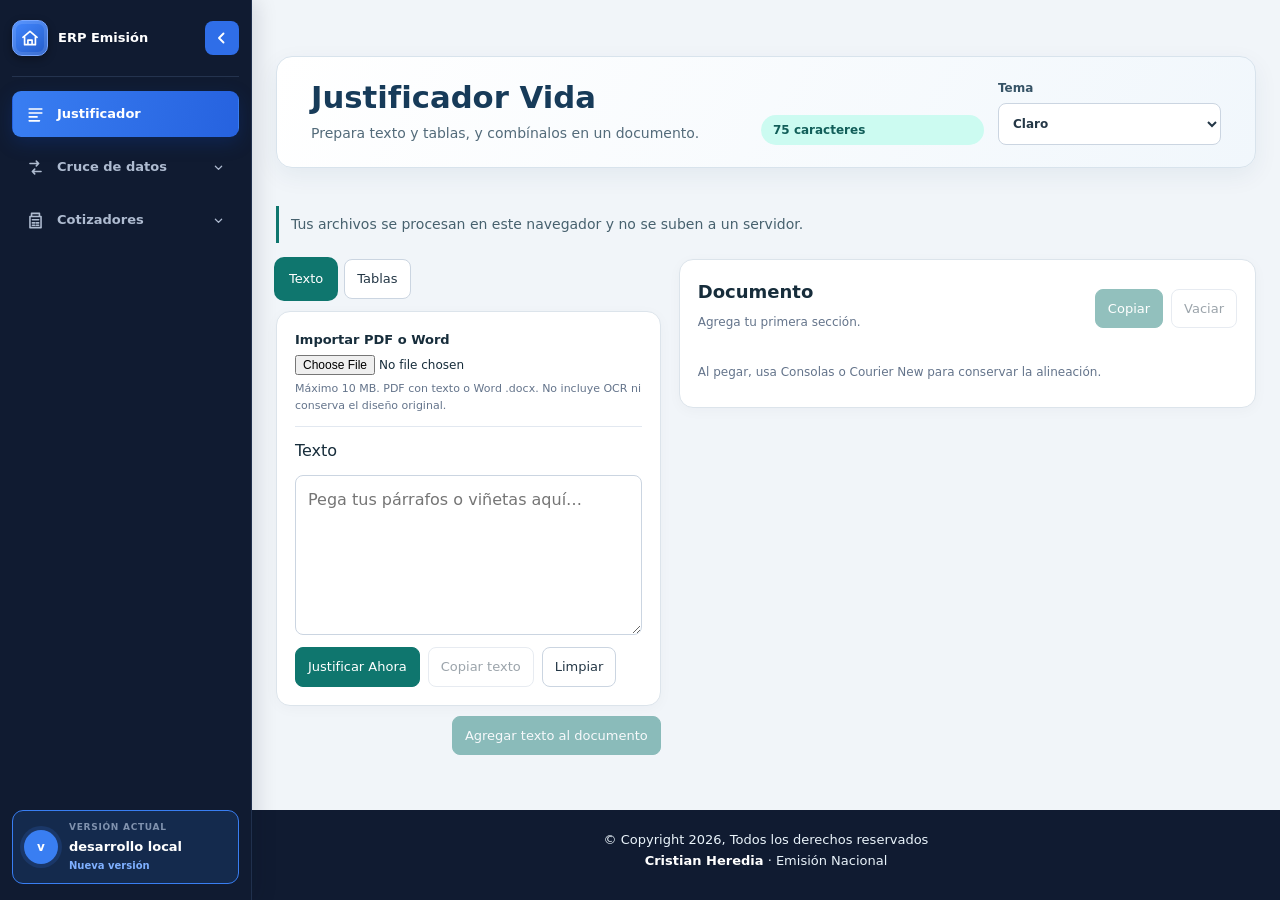
==== commit e211250b: "Valida y renueva la version en todas las paginas" ====
--- a/index.html
+++ b/index.html
@@ -6,7 +6,7 @@
   <meta name="description" content="Justifica textos y tablas a 75 caracteres. Importa PDF, Word, Excel y CSV en tu navegador.">
   <title>Justificador Vida</title>
   <script src="public/js/pages/theme.js"></script>
-  <script src="public/js/pages/navigation.js" defer></script>
+  <script src="public/js/pages/navigation.js?v=20261124-auto-1" defer></script>
   <link rel="stylesheet" href="public/css/navigation.css">
   <link rel="stylesheet" href="public/css/pages.css">
   <link rel="stylesheet" href="public/css/modules/justificador_tablas.css">
--- a/public/css/navigation.css
+++ b/public/css/navigation.css
@@ -80,6 +80,18 @@
   transition: padding-left 180ms ease;
 }
 body.sidebar-collapsed { padding-left: var(--sidebar-compact-width); }
+/* Empuja el pie al borde inferior sin superponerlo al contenido. */
+@media screen {
+  body {
+    display: flex;
+    min-height: 100vh;
+    flex-direction: column;
+  }
+  body > main {
+    width: 100%;
+    flex: 1 0 auto;
+  }
+}
 .app-nav {
   position: fixed;
   inset: 0 auto 0 0;
@@ -302,18 +314,63 @@
   stroke-linejoin: round;
   stroke-width: 2;
 }
+.app-nav__release {
+  display:flex;
+  width:100%;
+  min-height:64px;
+  align-items:center;
+  gap:11px;
+  margin-top:auto;
+  padding:10px 11px;
+  border:1px solid #2a3d5e;
+  border-radius:11px;
+  background:#14233d;
+  color:#c8d5e8;
+  font:inherit;
+  text-align:left;
+  cursor:pointer;
+}
+.app-nav__release:hover { background:#192b49; border-color:#3e587d; }
+.app-nav__release:focus-visible { outline:3px solid #fbbf24; outline-offset:2px; }
+.app-nav__release-icon {
+  display:grid;
+  width:34px;
+  height:34px;
+  flex:0 0 34px;
+  place-items:center;
+  border-radius:50%;
+  background:#243752;
+  color:#aebed5;
+  font-size:12px;
+  font-weight:800;
+}
+.app-nav__release.is-new { border-color:#397ef2; background:#142a4d; }
+.app-nav__release.is-new .app-nav__release-icon {
+  background:#397ef2;
+  color:#fff;
+  box-shadow:0 0 0 4px #397ef229;
+}
+.app-nav__release-copy { display:flex; min-width:0; flex-direction:column; gap:2px; }
+.app-nav__release-copy small { color:#8092ae; font-size:9px; font-weight:750; letter-spacing:.08em; }
+.app-nav__release-copy strong { color:#fff; font-size:13px; }
+.app-nav__release-copy span { color:#8fa3bf; font-size:10px; }
+.app-nav__release.is-new .app-nav__release-copy span { color:#7fb0ff; font-weight:700; }
 .app-nav.is-collapsed .app-nav__label,
 .app-nav.is-collapsed .app-nav__copy,
-.app-nav.is-collapsed .app-nav__caret { display: none; }
+.app-nav.is-collapsed .app-nav__caret,
+.app-nav.is-collapsed .app-nav__release-copy { display: none; }
 .app-nav.is-collapsed .app-nav__head { flex-direction: column; }
 .app-nav.is-collapsed .app-nav__brand { flex: 0 0 auto; }
 .app-nav.is-collapsed .app-nav__link,
-.app-nav.is-collapsed .app-nav__group-toggle {
+.app-nav.is-collapsed .app-nav__group-toggle,
+.app-nav.is-collapsed .app-nav__release {
   justify-content: center;
   padding-inline: 0;
 }
+.app-nav.is-collapsed .app-nav__release { min-height:46px; }
 .app-nav.is-collapsed .app-nav__link:hover::after,
-.app-nav.is-collapsed .app-nav__group-toggle:hover::after {
+.app-nav.is-collapsed .app-nav__group-toggle:hover::after,
+.app-nav.is-collapsed .app-nav__release:hover::after {
   position: fixed;
   left: 66px;
   z-index: 1100;
@@ -328,8 +385,8 @@
 }
 .app-nav__toggle:focus-visible { outline: 3px solid #fbbf24; outline-offset: 2px; }
 @media (max-width: 760px) {
-  body,
-  body.sidebar-collapsed { padding-left: var(--sidebar-compact-width); }
+  html body,
+  html body.sidebar-collapsed { padding-left: var(--sidebar-compact-width); }
   .app-nav:not(.is-collapsed) { box-shadow: 8px 0 28px #03071170; }
 }
 @media (prefers-reduced-motion: reduce) {
@@ -340,9 +397,11 @@
 }
 .app-footer {
   /* El fondo oscuro mantiene legible el texto en todas las paginas. */
-  margin: 8px auto 0;
+  width: 100%;
+  flex: 0 0 auto;
+  margin: auto 0 0;
   padding: 20px 24px 28px;
-  background: #102a43;
+  background: #101b31;
   color: #eaf4fb;
   font-family: system-ui, -apple-system, BlinkMacSystemFont, "Segoe UI", sans-serif;
   font-size: 13px;
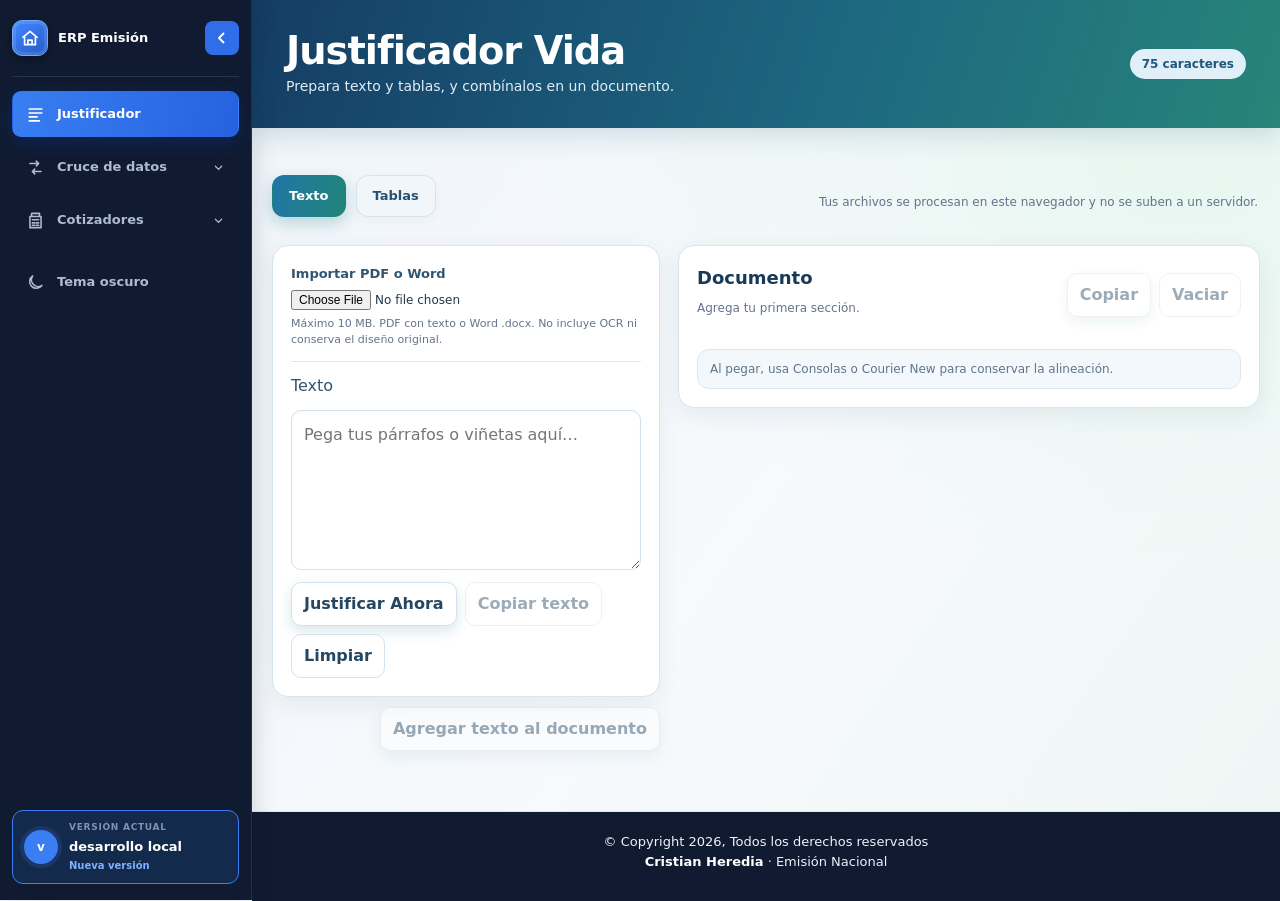
==== commit 36b766ee: "Refactoriza modulos y automatiza version publicada" ====
--- a/index.html
+++ b/index.html
@@ -5,13 +5,13 @@
   <meta name="viewport" content="width=device-width, initial-scale=1">
   <meta name="description" content="Justifica textos y tablas a 75 caracteres. Importa PDF, Word, Excel y CSV en tu navegador.">
   <title>Justificador Vida</title>
-  <script src="public/js/pages/theme.js"></script>
-  <script src="public/js/pages/navigation.js?v=20261124-auto-1" defer></script>
-  <link rel="stylesheet" href="public/css/navigation.css">
-  <link rel="stylesheet" href="public/css/pages.css">
-  <link rel="stylesheet" href="public/css/modules/justificador_tablas.css">
-  <link rel="stylesheet" href="public/css/modules/justificador_vida.css">
-  <link rel="stylesheet" href="public/css/page-headers.css">
+  <script src="public/js/pages/theme.js?v=20261124-16"></script>
+  <script src="public/js/pages/navigation.js?v=20261125-1058" defer></script>
+  <link rel="stylesheet" href="public/estilo/navigation.css?v=20261124-16">
+  <link rel="stylesheet" href="public/estilo/pages.css?v=20261124-16">
+  <link rel="stylesheet" href="public/estilo/modules/justificador_tablas.css">
+  <link rel="stylesheet" href="public/estilo/modules/justificador_vida.css">
+  <link rel="stylesheet" href="public/estilo/page-headers.css?v=20261124-16">
   <script src="public/js/justificador_texto_core.js" defer></script>
   <script src="public/js/vendor/xlsx-0.20.3.full.min.js" defer></script>
   <script src="public/js/justificador_tablas_core.js" defer></script>
@@ -39,17 +39,19 @@
     </div>
   </div>
 </nav>
+<header class="jv-heading app-page-header"><div class="app-page-header__copy"><h1>Justificador Vida</h1><p>Prepara texto y tablas, y combínalos en un documento.</p></div><div class="heading-tools app-page-header__controls"><span class="jv-width">75 caracteres</span></div></header>
 <!-- Modulo principal para preparar texto, transformar tablas y reunir el documento. -->
 <main class="jv-module">
-  <header class="jv-heading app-page-header"><div class="app-page-header__copy"><h1>Justificador Vida</h1><p>Prepara texto y tablas, y combínalos en un documento.</p></div><div class="heading-tools app-page-header__controls"><span class="jv-width">75 caracteres</span><label class="theme-control" for="theme-select">Tema <select id="theme-select"><option value="light">Claro</option><option value="dark">Oscuro</option></select></label></div></header>
-  <p class="privacy">Tus archivos se procesan en este navegador y no se suben a un servidor.</p>
+  <div class="jv-toolbar">
+    <div class="jv-tabs" role="tablist" aria-label="Tipo de contenido">
+      <button type="button" class="btn btn-primary" id="jv-tab-texto" role="tab" aria-selected="true" aria-controls="jv-panel-texto" data-jv-tab="texto">Texto</button>
+      <button type="button" class="btn" id="jv-tab-tabla" role="tab" aria-selected="false" aria-controls="jv-panel-tabla" data-jv-tab="tabla" tabindex="-1">Tablas</button>
+    </div>
+    <p class="privacy">Tus archivos se procesan en este navegador y no se suben a un servidor.</p>
+  </div>
   <div class="jv-workspace">
     <!-- El editor agrupa los paneles de texto y tablas. -->
     <div class="jv-editor">
-      <div class="jv-tabs" role="tablist" aria-label="Tipo de contenido">
-        <button type="button" class="btn btn-primary" id="jv-tab-texto" role="tab" aria-selected="true" aria-controls="jv-panel-texto" data-jv-tab="texto">Texto</button>
-        <button type="button" class="btn" id="jv-tab-tabla" role="tab" aria-selected="false" aria-controls="jv-panel-tabla" data-jv-tab="tabla" tabindex="-1">Tablas</button>
-      </div>
       <section id="jv-panel-texto" role="tabpanel" aria-labelledby="jv-tab-texto">
         <div class="upload-card">
           <form id="justificar-form" class="upload-form">
--- a/public/estilo/navigation.css
+++ b/public/estilo/navigation.css
@@ -0,0 +1,448 @@
+/* Navegacion compartida: primero se define la barra y luego su modo lateral. */
+.app-nav {
+  position: sticky;
+  top: 0;
+  z-index: 1000;
+  display: flex;
+  align-items: center;
+  justify-content: space-between;
+  gap: 16px;
+  padding: 10px clamp(14px, 3vw, 28px);
+  background: #102a43;
+  color: #fff;
+  border-bottom: 1px solid #274c6b;
+  box-shadow: 0 2px 12px #0b1f3326;
+  font-family: system-ui, -apple-system, BlinkMacSystemFont, "Segoe UI", sans-serif;
+}
+.app-nav__brand {
+  color: #fff;
+  font-size: 15px;
+  font-weight: 750;
+  text-decoration: none;
+  white-space: nowrap;
+}
+.app-nav__links {
+  display: flex;
+  flex-wrap: wrap;
+  justify-content: flex-end;
+  gap: 8px;
+}
+.app-nav__link {
+  display: inline-flex;
+  align-items: center;
+  min-height: 38px;
+  padding: 7px 13px;
+  border: 1px solid #55758f;
+  border-radius: 8px;
+  color: #eaf4fb;
+  font-size: 14px;
+  font-weight: 650;
+  line-height: 1.2;
+  text-decoration: none;
+}
+.app-nav__link:hover {
+  background: #1e4868;
+  border-color: #8bb7d4;
+}
+.app-nav__link[aria-current="page"] {
+  background: #fff;
+  border-color: #fff;
+  color: #173b59;
+}
+.app-nav__link:focus-visible,
+.app-nav__brand:focus-visible {
+  outline: 3px solid #fbbf24;
+  outline-offset: 2px;
+}
+@media (max-width: 620px) {
+  .app-nav {
+    align-items: stretch;
+    flex-direction: column;
+    gap: 8px;
+  }
+  .app-nav__links {
+    display: grid;
+    grid-template-columns: 1fr 1fr;
+  }
+  .app-nav__link {
+    justify-content: center;
+    text-align: center;
+  }
+}
+
+/* Barra lateral */
+:root {
+  --sidebar-width: 252px;
+  --sidebar-compact-width: 72px;
+}
+body {
+  padding-left: var(--sidebar-width);
+  transition: padding-left 180ms ease;
+}
+body.sidebar-collapsed { padding-left: var(--sidebar-compact-width); }
+/* Empuja el pie al borde inferior sin superponerlo al contenido. */
+@media screen {
+  body {
+    display: flex;
+    min-height: 100vh;
+    flex-direction: column;
+  }
+  body > main {
+    width: 100%;
+    flex: 1 0 auto;
+  }
+}
+.app-nav {
+  position: fixed;
+  inset: 0 auto 0 0;
+  z-index: 1000;
+  display: flex;
+  width: var(--sidebar-width);
+  height: 100dvh;
+  flex-direction: column;
+  align-items: stretch;
+  justify-content: flex-start;
+  gap: 16px;
+  padding: 16px 12px;
+  overflow-x: hidden;
+  overflow-y: auto;
+  background: #101b31;
+  color: #fff;
+  border-right: 1px solid #20304d;
+  border-bottom: 0;
+  box-shadow: 5px 0 20px #0811201f;
+  transition: width 180ms ease;
+}
+.app-nav.is-collapsed {
+  width: var(--sidebar-compact-width);
+  padding-inline: 10px;
+}
+.app-nav__head {
+  display: flex;
+  min-height: 44px;
+  align-items: center;
+  gap: 8px;
+}
+.app-nav__brand {
+  display: flex;
+  min-width: 0;
+  flex: 1;
+  align-items: center;
+  gap: 10px;
+}
+.app-nav__mark {
+  display: grid;
+  width: 36px;
+  height: 36px;
+  flex: 0 0 36px;
+  place-items: center;
+  border: 1px solid #79a7ff;
+  border-radius: 10px;
+  background: linear-gradient(145deg, #4388ff, #245cc9);
+  box-shadow: inset 0 0 0 3px #ffffff1c, 0 3px 9px #0005;
+  font-size: 13px;
+  font-weight: 800;
+  letter-spacing: -.03em;
+}
+.app-nav__mark svg {
+  width: 20px;
+  height: 20px;
+  fill: none;
+  stroke: currentColor;
+  stroke-linecap: round;
+  stroke-linejoin: round;
+  stroke-width: 2;
+}
+.app-nav__copy {
+  display: flex;
+  min-width: 0;
+  flex-direction: column;
+  line-height: 1.15;
+  white-space: nowrap;
+}
+.app-nav__copy strong {
+  overflow: hidden;
+  font-size: 13px;
+  text-overflow: ellipsis;
+}
+.app-nav__copy small {
+  margin-top: 4px;
+  color: #94a4bf;
+  font-size: 10px;
+}
+.app-nav__toggle {
+  display: grid;
+  width: 34px;
+  height: 34px;
+  flex: 0 0 34px;
+  place-items: center;
+  padding: 0;
+  border: 0;
+  border-radius: 8px;
+  background: #2f6ee8;
+  color: #fff;
+  cursor: pointer;
+}
+.app-nav__toggle svg {
+  width: 18px;
+  height: 18px;
+  transition: transform 180ms ease;
+}
+.app-nav.is-collapsed .app-nav__toggle svg { transform: rotate(180deg); }
+.app-nav__links {
+  display: flex;
+  grid-template-columns: none;
+  flex-direction: column;
+  justify-content: flex-start;
+  gap: 7px;
+  padding-top: 14px;
+  border-top: 1px solid #24334e;
+}
+.app-nav__link {
+  position: relative;
+  display: flex;
+  min-height: 46px;
+  align-items: center;
+  justify-content: flex-start;
+  gap: 12px;
+  padding: 10px 12px;
+  overflow: hidden;
+  border: 1px solid transparent;
+  border-radius: 9px;
+  color: #aebbd0;
+  font-size: 13px;
+  font-weight: 600;
+  text-align: left;
+  white-space: nowrap;
+}
+.app-nav__link:hover {
+  background: #182842;
+  border-color: transparent;
+  color: #fff;
+}
+.app-nav__link[aria-current="page"] {
+  background: linear-gradient(100deg, #397ef2, #2662df);
+  border-color: transparent;
+  color: #fff;
+  box-shadow: 0 6px 18px #0c3b9b4d;
+}
+/* El grupo de Cotizadores usa un boton accesible y enlaces secundarios. */
+.app-nav__group { min-width:0; }
+.app-nav__group-toggle {
+  position:relative;
+  display:flex;
+  width:100%;
+  min-height:46px;
+  align-items:center;
+  gap:12px;
+  padding:10px 12px;
+  border:1px solid transparent;
+  border-radius:9px;
+  background:transparent;
+  color:#aebbd0;
+  font:600 13px/1.2 system-ui,-apple-system,BlinkMacSystemFont,"Segoe UI",sans-serif;
+  text-align:left;
+  white-space:nowrap;
+  cursor:pointer;
+}
+.app-nav__group-toggle:hover,
+.app-nav__group-toggle.is-active,
+.app-nav__group.is-active > .app-nav__group-toggle {
+  background:#182842;
+  color:#fff;
+}
+.app-nav__theme-toggle {
+  position:relative;
+  display:flex;
+  width:100%;
+  min-height:46px;
+  align-items:center;
+  gap:12px;
+  padding:10px 12px;
+  border:1px solid transparent;
+  border-radius:9px;
+  background:transparent;
+  color:#aebbd0;
+  font:600 13px/1.2 system-ui,-apple-system,BlinkMacSystemFont,"Segoe UI",sans-serif;
+  text-align:left;
+  white-space:nowrap;
+  cursor:pointer;
+}
+.app-nav__theme-toggle:hover {
+  background:#182842;
+  color:#fff;
+}
+.app-nav__group-toggle:focus-visible,
+.app-nav__sublink:focus-visible,
+.app-nav__theme-toggle:focus-visible {
+  outline:3px solid #fbbf24;
+  outline-offset:2px;
+}
+.app-nav__caret {
+  display:grid;
+  width:16px;
+  height:16px;
+  flex:0 0 16px;
+  place-items:center;
+  margin-left:auto;
+  transition:transform 180ms ease;
+}
+.app-nav__caret svg {
+  width:15px;
+  height:15px;
+  fill:none;
+  stroke:currentColor;
+  stroke-linecap:round;
+  stroke-linejoin:round;
+  stroke-width:2;
+}
+.app-nav__group.is-expanded .app-nav__caret { transform:rotate(180deg); }
+.app-nav__submenu {
+  display:grid;
+  gap:3px;
+  margin:4px 0 4px 32px;
+  padding-left:9px;
+  border-left:1px solid #31425f;
+}
+.app-nav__submenu[hidden] { display:none; }
+.app-nav__sublink {
+  display:block;
+  min-height:34px;
+  padding:8px 9px;
+  border-radius:7px;
+  color:#9eacc2;
+  font-size:12px;
+  line-height:1.35;
+  text-decoration:none;
+}
+.app-nav__sublink:hover,
+.app-nav__sublink[aria-current="page"] {
+  background:#1b2b48;
+  color:#fff;
+}
+.app-nav__icon {
+  display: grid;
+  width: 20px;
+  height: 20px;
+  flex: 0 0 20px;
+  place-items: center;
+}
+.app-nav__icon svg {
+  width: 19px;
+  height: 19px;
+  fill: none;
+  stroke: currentColor;
+  stroke-linecap: round;
+  stroke-linejoin: round;
+  stroke-width: 2;
+}
+.app-nav__release {
+  display:flex;
+  width:100%;
+  min-height:64px;
+  align-items:center;
+  gap:11px;
+  margin-top:auto;
+  padding:10px 11px;
+  border:1px solid #2a3d5e;
+  border-radius:11px;
+  background:#14233d;
+  color:#c8d5e8;
+  font:inherit;
+  text-align:left;
+  cursor:pointer;
+}
+.app-nav__release:hover { background:#192b49; border-color:#3e587d; }
+.app-nav__release:focus-visible { outline:3px solid #fbbf24; outline-offset:2px; }
+.app-nav__release-icon {
+  display:grid;
+  width:34px;
+  height:34px;
+  flex:0 0 34px;
+  place-items:center;
+  border-radius:50%;
+  background:#243752;
+  color:#aebed5;
+  font-size:12px;
+  font-weight:800;
+}
+.app-nav__release.is-new { border-color:#397ef2; background:#142a4d; }
+.app-nav__release.is-new .app-nav__release-icon {
+  background:#397ef2;
+  color:#fff;
+  box-shadow: 0 0 0 4px #397ef229;
+}
+.app-nav__release-copy { display:flex; min-width:0; flex-direction:column; gap:2px; }
+.app-nav__release-copy small { color:#8092ae; font-size:9px; font-weight:750; letter-spacing:.08em; }
+.app-nav__release-copy strong { color:#fff; font-size:13px; }
+.app-nav__release-copy span { color:#8fa3bf; font-size:10px; }
+.app-nav__release.is-new .app-nav__release-copy span { color:#7fb0ff; font-weight:700; }
+.app-nav.is-collapsed .app-nav__label,
+.app-nav.is-collapsed .app-nav__copy,
+.app-nav.is-collapsed .app-nav__caret,
+.app-nav.is-collapsed .app-nav__release-copy { display: none; }
+.app-nav.is-collapsed .app-nav__head { flex-direction: column; }
+.app-nav.is-collapsed .app-nav__brand { flex: 0 0 auto; }
+.app-nav.is-collapsed .app-nav__link,
+.app-nav.is-collapsed .app-nav__group-toggle,
+.app-nav.is-collapsed .app-nav__theme-toggle,
+.app-nav.is-collapsed .app-nav__release {
+  justify-content: center;
+  padding-inline: 0;
+}
+.app-nav.is-collapsed .app-nav__release { min-height:46px; }
+.app-nav.is-collapsed .app-nav__link:hover::after,
+.app-nav.is-collapsed .app-nav__group-toggle:hover::after,
+.app-nav.is-collapsed .app-nav__theme-toggle:hover::after,
+.app-nav.is-collapsed .app-nav__release:hover::after {
+  position: fixed;
+  left: 66px;
+  z-index: 1100;
+  padding: 7px 10px;
+  border-radius: 6px;
+  background: #0b1324;
+  color: #fff;
+  box-shadow: 0 4px 14px #0006;
+  content: attr(data-label);
+  font-size: 12px;
+  pointer-events: none;
+}
+.app-nav__toggle:focus-visible { outline: 3px solid #fbbf24; outline-offset: 2px; }
+.app-nav__theme-toggle .app-nav__icon svg {
+  width:19px;
+  height:19px;
+  fill:none;
+  stroke:currentColor;
+  stroke-linecap:round;
+  stroke-linejoin:round;
+  stroke-width:2;
+}
+@media (max-width: 760px) {
+  html body,
+  html body.sidebar-collapsed { padding-left: var(--sidebar-compact-width); }
+  .app-nav:not(.is-collapsed) { box-shadow: 8px 0 28px #03071170; }
+}
+@media (prefers-reduced-motion: reduce) {
+  body,
+  .app-nav,
+  .app-nav__toggle svg,
+  .app-nav__caret { transition: none; }
+}
+.app-footer {
+  /* El fondo oscuro mantiene legible el texto en todas las paginas. */
+  width: 100%;
+  flex: 0 0 auto;
+  margin: auto 0 0;
+  padding: 20px 24px 28px;
+  background: #101b31;
+  color: #eaf4fb;
+  font-family: system-ui, -apple-system, BlinkMacSystemFont, "Segoe UI", sans-serif;
+  font-size: 13px;
+  line-height: 1.6;
+  text-align: center;
+}
+.app-footer strong { color: #fff; }
+@media print {
+  .app-footer { background: transparent; color: #334155; }
+  .app-footer strong { color: #1e293b; }
+}
--- a/public/estilo/pages.css
+++ b/public/estilo/pages.css
@@ -0,0 +1,34 @@
+/* Base visual compartida por las paginas independientes de la aplicacion. */
+* { box-sizing:border-box; }
+body { margin:0; background:#f1f5f9; color:#172d3b; font:16px/1.5 system-ui,sans-serif; }
+main { max-width:1450px; margin:auto; padding:32px 24px; }
+button,input,select,textarea { font:inherit; }
+button,a,input,textarea,select { touch-action:manipulation; }
+.btn { display:inline-block; border:1px solid #cbd5e1; border-radius:8px; background:#fff; color:#243746; text-decoration:none; cursor:pointer; }
+.btn-primary { background:#2175a5; color:#fff; border-color:#2175a5; }
+.btn:disabled { opacity:.45; cursor:default; }
+.btn:hover:not(:disabled) { filter:brightness(.95); }
+:focus-visible { outline:3px solid #2563eb; outline-offset:3px; }
+.upload-card,.glass-card { background:#fff; border:1px solid #dce4eb; border-radius:14px; box-shadow:0 3px 14px #172d3b08; }
+.upload-form { display:flex; flex-direction:column; }
+.button-group { display:flex; flex-wrap:wrap; }
+textarea,input:not([type=checkbox]):not([type=file]) { border:1px solid #cbd5e1; border-radius:8px; padding:10px; }
+textarea { width:100%; resize:vertical; }
+.u-result-pre { background:#0b1220; color:#e2e8f0; font-family:Consolas,'Courier New',monospace; }
+.privacy { margin:0; border-left:3px solid #2175a5; padding:8px 12px; font-size:14px; color:#47616e; }
+.heading-tools { display:flex; flex-wrap:wrap; align-items:center; justify-content:flex-end; gap:12px; }
+.theme-control { display:flex; align-items:center; gap:8px; font-size:13px; }
+.theme-control select { padding:7px 10px; border:1px solid #cbd5e1; border-radius:8px; background:#fff; color:#243746; }
+.theme-dark body { background:#0d1726; color:#e2e8f0; }
+.theme-dark .upload-card,.theme-dark .glass-card { background:#182538; border-color:#3b4b60; box-shadow:none; }
+.theme-dark .btn,.theme-dark input:not([type=checkbox]):not([type=file]),.theme-dark textarea,.theme-dark select { background:#213249; color:#e2e8f0; border-color:#53657e; }
+.theme-dark .btn-primary { background:#2175a5; border-color:#14b8a6; color:#fff; }
+.theme-dark .privacy { color:#cbd5e1; border-color:#5eead4; }
+.theme-dark .jv-file-field { border-color:#3b4b60; }
+.theme-dark .jv-blocks li { border-color:#53657e; }
+.theme-dark .jv-width { background:#134e4a; color:#99f6e4; }
+.theme-dark #jt-status { background:#183d55; color:#bae6fd; }
+.theme-dark #jt-status[data-error='true'] { background:#4c1d24; color:#fecaca; }
+.theme-dark input::placeholder,.theme-dark textarea::placeholder { color:#a8b7c9; }
+.theme-dark :focus-visible { outline-color:#93c5fd; }
+@media(max-width:700px) { main { padding:20px 12px; } }
--- a/public/estilo/modules/justificador_tablas.css
+++ b/public/estilo/modules/justificador_tablas.css
@@ -0,0 +1,19 @@
+/* Editor de tablas: campos, vista previa, estados y ajustes para movil. */
+.jt-module { display:flex; flex-direction:column; gap:18px; }
+.jt-card { padding:24px; }
+.jt-card h1,.jt-card h2 { margin:0 0 12px; }
+.jt-kicker { display:block; color:#0f766e; font-weight:700; margin-bottom:8px; }
+.jt-help { color:#64748b; line-height:1.6; margin:12px 0; }
+.jt-fields { display:grid; grid-template-columns:1fr 1fr; gap:18px; margin:18px 0; }
+.jt-fields label,.jt-card>label { display:block; margin-bottom:8px; font-weight:600; }
+.jt-fields input,.jt-fields select { width:100%; box-sizing:border-box; }
+.jt-fields select { padding:12px; border:1px solid #cbd5e1; border-radius:8px; background:transparent; color:inherit; }
+.jt-options,.jt-actions { display:flex; flex-wrap:wrap; gap:16px; margin-top:16px; }
+.jt-result-head { display:flex; justify-content:space-between; align-items:center; gap:12px; flex-wrap:wrap; }
+.jt-preview-wrap { overflow-x:auto; margin-top:18px; border-radius:10px; background:#0b1220; }
+#jt-preview { font-family:Consolas,'Courier New',monospace; font-size:14px; line-height:1.6; color:#e2e8f0; padding:20px; margin:0; white-space:pre; font-variant-ligatures:none; }
+#jt-status:empty { display:none; }
+#jt-status { padding:14px; border-radius:10px; background:#e0f2fe; color:#0c4a6e; }
+#jt-status[data-error='true'] { background:#fee2e2; color:#991b1b; }
+.theme-dark .jt-help { color:#cbd5e1; }
+@media(max-width:700px) { .jt-fields { grid-template-columns:1fr; } .jt-card { padding:18px; } }
--- a/public/estilo/modules/justificador_vida.css
+++ b/public/estilo/modules/justificador_vida.css
@@ -0,0 +1,77 @@
+/* Vista combinada del justificador: panel de edicion y documento resultante. */
+.jv-module { display:flex; width:100%; max-width:1320px; flex-direction:column; gap:16px; padding:25px 20px 60px; }
+.jv-module [hidden] { display:none !important; }
+.jv-heading { display:flex; justify-content:space-between; align-items:center; gap:12px; }
+.jv-heading h1 { margin:0; font-size:26px; }
+.jv-heading p { margin:6px 0 0; color:#64748b; font-size:14px; }
+.jv-width { flex-shrink:0; border-radius:20px; background:#ccfbf1; color:#115e59; padding:6px 12px; font-size:12px; font-weight:600; }
+.jv-toolbar { display:flex; align-items:center; justify-content:space-between; gap:18px; }
+.jv-workspace { display:grid; grid-template-columns:minmax(0,.8fr) minmax(0,1.2fr); gap:18px; align-items:start; }
+.jv-editor,.jv-document { min-width:0; }
+.jv-document { position:sticky; top:18px; }
+.jv-tabs { display:flex; gap:8px; margin-bottom:12px; }
+.jv-tabs [aria-selected="true"] { box-shadow:0 0 0 2px #0f766e; }
+.jv-add { display:flex; justify-content:flex-end; margin-top:10px; }
+.jv-module .upload-card { max-width:none; width:100%; box-sizing:border-box; padding:18px; }
+.jv-module .jt-card { padding:18px; }
+.jv-module .jt-card h2 { font-size:18px; margin-bottom:8px; }
+.jv-module .upload-form { gap:12px; }
+.jv-file-field { display:flex; flex-direction:column; gap:6px; padding-bottom:12px; border-bottom:1px solid #e2e8f0; }
+.jv-file-field label { font-size:13px; font-weight:600; }
+.jv-file-field input { width:100%; font-size:12px; }
+.jv-file-field small { color:#64748b; font-size:11px; }
+#jv-import-status { font-size:12px; color:#0f766e; }
+#jv-import-status:empty { display:none; }
+#jv-import-status[data-error="true"] { color:#b91c1c; }
+.theme-dark .jv-file-field small { color:#cbd5e1; }
+.theme-dark #jv-import-status { color:#5eead4; }
+.theme-dark #jv-import-status[data-error="true"] { color:#fca5a5; }
+.jv-module .u-justify-label { margin-bottom:0; }
+.jv-module .u-justify-textarea { box-sizing:border-box; height:160px; min-height:110px; margin-top:0; padding:12px; }
+.jv-module .u-justify-buttons { gap:8px; margin-top:0; }
+#jv-text-copy-status { font-size:12px; color:#0f766e; }
+#jv-text-copy-status:empty { display:none; }
+.theme-dark #jv-text-copy-status { color:#5eead4; }
+.jv-module .btn { padding:9px 12px; font-size:13px; }
+.jv-module .u-result-wrap { margin-top:14px; padding-top:12px; }
+.jv-module .u-result-pre { box-sizing:border-box; white-space:pre; overflow:auto; width:100%; max-width:100%; height:auto; max-height:170px; margin-top:10px; padding:12px; }
+.jv-module .jt-help { margin:8px 0; font-size:12px; line-height:1.5; }
+.jv-module .jt-fields { gap:12px; margin:12px 0; }
+.jv-module .jt-fields label,.jv-module .jt-card>label { margin-bottom:5px; font-size:13px; }
+.jv-module #jt-file { max-width:100%; font-size:13px; }
+.jv-module .jt-options { display:grid; grid-template-columns:repeat(2,minmax(0,1fr)); gap:10px; margin-top:12px; font-size:12px; }
+.jv-module .jt-actions { gap:8px; margin-top:8px; }
+.jv-module .jt-module { gap:12px; }
+.jv-module #jt-status { padding:10px 12px; font-size:13px; }
+.jv-module #jt-summary { margin:0; font-size:12px; color:#64748b; }
+.jv-source-preview summary { cursor:pointer; color:#0f766e; font-size:13px; font-weight:600; }
+.jv-source-preview .jt-preview-wrap { max-height:200px; overflow:auto; margin-top:10px; }
+.jv-document .jt-result-head { gap:8px; }
+#jv-summary { margin:0; color:#64748b; font-size:12px; }
+.jv-blocks { padding:0; list-style:none; display:flex; flex-direction:column; gap:6px; max-height:180px; overflow:auto; }
+.jv-blocks li { display:flex; flex-shrink:0; justify-content:space-between; align-items:center; gap:8px; padding:8px 10px; border:1px solid #cbd5e1; border-radius:8px; }
+.jv-blocks li>span { min-width:0; white-space:nowrap; text-overflow:ellipsis; overflow:hidden; flex:1; font-size:12px; }
+.jv-block-actions { display:flex; gap:4px; flex-shrink:0; }
+.jv-module .jv-block-actions .btn { padding:5px; min-width:30px; font-size:16px; }
+#jv-result { max-height:440px; overflow:auto; margin-top:12px; }
+#jv-preview { font-family:Consolas,'Courier New',monospace; font-size:13px; line-height:1.6; color:#e2e8f0; padding:14px; margin:0; white-space:pre; font-variant-ligatures:none; }
+#jv-status { margin-top:12px; color:#0f766e; }
+.theme-dark #jv-status { color:#5eead4; }
+.theme-dark .jv-heading p,.theme-dark #jv-summary,.theme-dark #jt-summary { color:#cbd5e1; }
+.theme-dark .jv-source-preview summary { color:#5eead4; }
+@media(max-width:1100px) { .jv-workspace { grid-template-columns:minmax(0,1fr); } .jv-document { position:static; } }
+@media(max-width:992px) {
+    body:has(.jv-module) .layout .sidebar { position:fixed; top:0; left:0; transform:translateX(-100%); }
+    body:has(.jv-module) .layout .sidebar.open { transform:translateX(0); }
+}
+@media(max-width:700px) {
+    .jv-heading { align-items:flex-start; }
+    .jv-heading h1 { font-size:22px; }
+    .jv-width { padding:5px 8px; font-size:11px; }
+    .jv-toolbar { align-items:flex-start; flex-direction:column; gap:10px; }
+    .jv-module .btn { width:auto; }
+    .jv-tabs .btn { flex:1; }
+    .jv-add .btn { width:100%; }
+    .jv-module .jt-actions { flex-direction:row; }
+    .jv-module .jt-fields { grid-template-columns:minmax(0,1fr); }
+}
--- a/public/estilo/page-headers.css
+++ b/public/estilo/page-headers.css
@@ -0,0 +1,102 @@
+/* Encabezados compartidos por las páginas que no definen una cabecera propia. */
+.app-page-header {
+  display: flex;
+  width: min(100%, 1450px);
+  align-items: center;
+  justify-content: space-between;
+  gap: 24px;
+  margin: 24px auto 22px;
+  padding: 22px clamp(20px, 3vw, 34px);
+  border: 1px solid #d8e3ec;
+  border-radius: 16px;
+  background: linear-gradient(120deg, #fff 0%, #f1f7fc 100%);
+  box-shadow: 0 8px 24px #173b5910;
+}
+
+.app-page-header__copy {
+  min-width: 0;
+}
+
+.app-page-header__copy h1 {
+  margin: 0;
+  color: #173b59;
+  font-size: clamp(25px, 2.4vw, 34px);
+  line-height: 1.15;
+}
+
+.app-page-header__copy p {
+  max-width: 64ch;
+  margin: 7px 0 0;
+  color: #536b7a;
+  font-size: 14px;
+  line-height: 1.5;
+}
+
+.app-page-header__controls {
+  display: grid;
+  width: min(460px, 100%);
+  grid-template-columns: repeat(2, minmax(0, 1fr));
+  align-items: end;
+  gap: 10px 14px;
+  margin-left: auto;
+}
+
+.app-page-header__field,
+.app-page-header__controls .theme-control {
+  display: flex;
+  min-width: 0;
+  flex-direction: column;
+  align-items: stretch;
+  gap: 6px;
+  margin: 0;
+  color: #365366;
+  font-size: 12px;
+  font-weight: 700;
+}
+
+.app-page-header__field select,
+.app-page-header__controls .theme-control select {
+  width: 100%;
+  min-height: 42px;
+  margin: 0;
+}
+
+.app-page-header--dark {
+  border-color: #1c5f7d;
+  background: linear-gradient(120deg, #10314f 0%, #1c5f7d 62%, #257a76 100%);
+  box-shadow: 0 10px 30px #10314f2e;
+}
+
+.app-page-header--dark .app-page-header__copy h1 {
+  color: #fff;
+}
+
+.app-page-header--dark .app-page-header__copy p {
+  color: #dbe8f6;
+}
+
+.app-page-header__badge {
+  flex: 0 0 auto;
+}
+
+@media (max-width: 980px) {
+  .app-page-header {
+    width: calc(100% - 24px);
+    align-items: flex-start;
+    flex-direction: column;
+    gap: 16px;
+    margin: 14px auto 18px;
+    padding: 18px;
+  }
+
+  .app-page-header__controls {
+    width: 100%;
+    margin-left: 0;
+  }
+}
+
+@media (max-width: 420px) {
+  .app-page-header__controls {
+    grid-template-columns: minmax(0, 1fr);
+  }
+}
